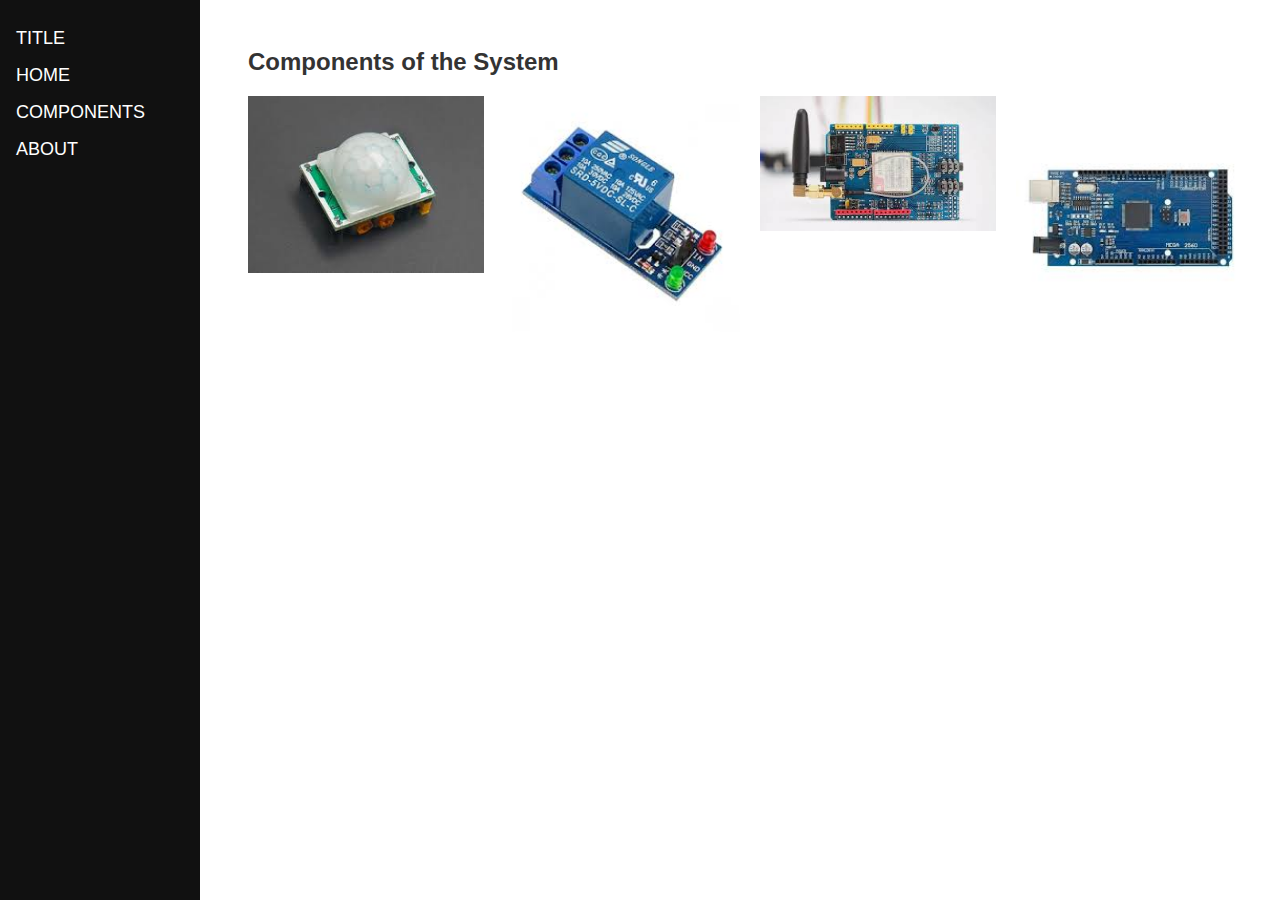
==== components.html @ 9fe048f8 "Add files via upload" ====
<!DOCTYPE html>
<html lang="en">
<head>
  <meta charset="UTF-8">
  <meta name="viewport" content="width=device-width, initial-scale=1.0">
  <link rel="stylesheet" href="style.css">
  <title>Light Control - Components</title>
</head>
<body>
  <div class="sidenav">
    <a href="index.html">TITLE</a>
    <a href="home.html">HOME</a>
    <a href="components.html">COMPONENTS</a>
    <a href="about.html">ABOUT</a>
  </div>

  <div class="content">
    <h2>Components of the System</h2>
    <div class="gallery">
      <div class="gallery-item">
        <img src="pirsensor.jpg" alt="PIR Sensor">
        <div class="caption">PIR Sensor</div>
      </div>
      <div class="gallery-item">
        <img src="relay.jpg" alt="Relay Module">
        <div class="caption">Relay Module</div>
      </div>
      <div class="gallery-item">
        <img src="sim900.jpg" alt="SIM900 Module">
        <div class="caption">SIM900 Module</div>
      </div>
      <div class="gallery-item">
        <img src="arduino.jpg" alt="Arduino Mega">
        <div class="caption">Arduino Mega</div>
      </div>
    </div>
  </div>
</body>
</html>
---- style.css ----
/* General body styling */
body {
  font-family: Arial, sans-serif;
}

/* Sidebar navigation */
.sidenav {
  height: 100%;
  width: 200px;
  position: fixed;
  top: 0;
  left: 0;
  background-color: #111;
  padding-top: 20px;
}

.sidenav a {
  padding: 8px 8px 8px 16px;
  text-decoration: none;
  font-size: 18px;
  color: white;
  display: block;
}

.sidenav a:hover {
  background-color: #575757;
}

/* Content section styling */
.content {
  margin-left: 220px;
  padding: 20px;
}

h2 {
  color: #333;
}

/* Image gallery layout */
.gallery {
  display: grid;
  grid-template-columns: repeat(auto-fill, minmax(200px, 1fr));
  gap: 20px;
  margin-top: 20px;
}

.gallery-item {
  position: relative;
  overflow: hidden;
}

.gallery-item img {
  width: 100%;
  height: auto;
  display: block;
  transition: transform 0.3s ease;
}

.gallery-item:hover img {
  transform: scale(1.1);
}

.caption {
  position: absolute;
  bottom: 0;
  left: 0;
  width: 100%;
  background-color: rgba(0, 0, 0, 0.7);
  color: white;
  text-align: center;
  padding: 10px 0;
  opacity: 0;
  transition: opacity 0.3s ease;
}

.gallery-item:hover .caption {
  opacity: 1;
}
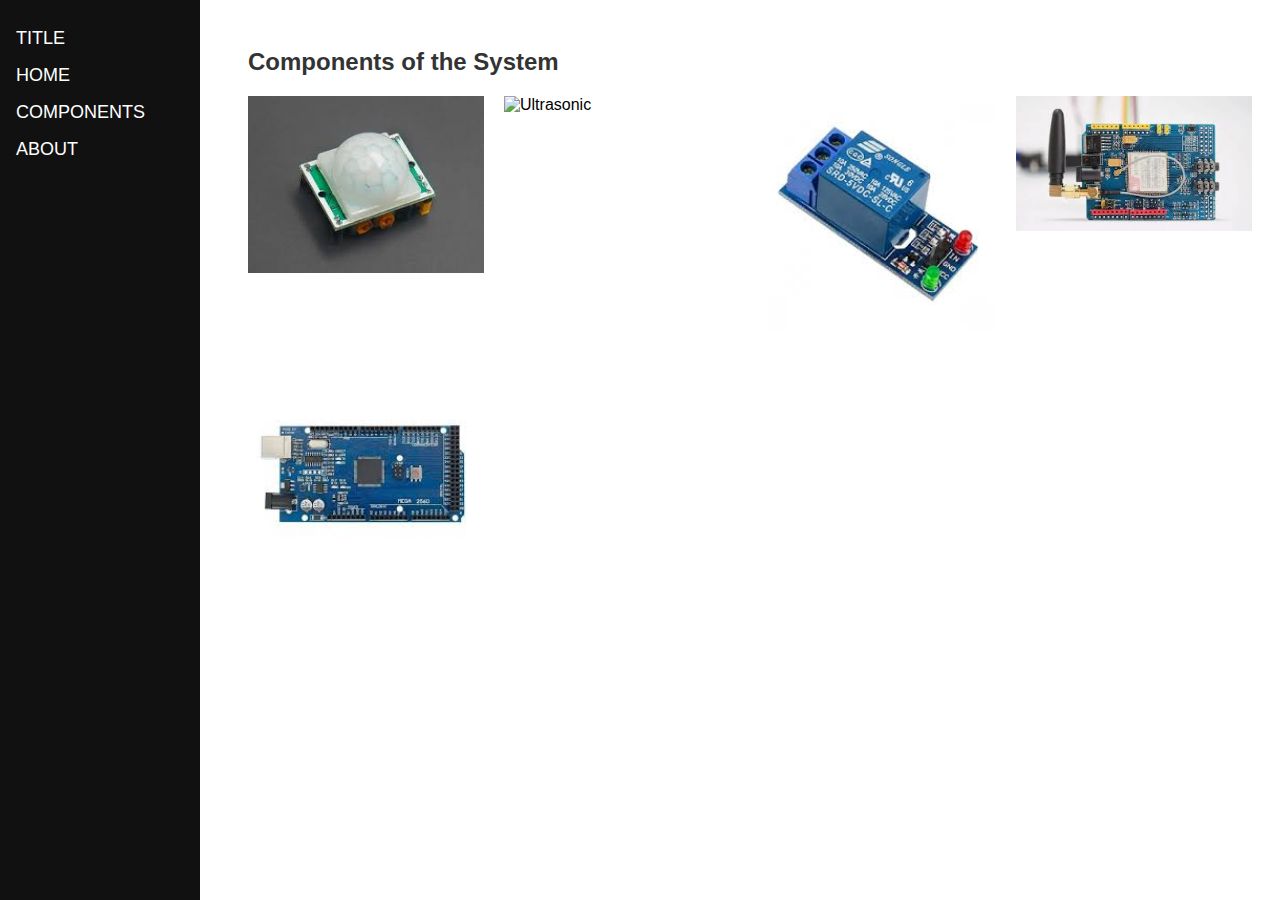
==== commit 04d4bef5: "components.html" ====
--- a/components.html
+++ b/components.html
@@ -22,6 +22,10 @@
         <div class="caption">PIR Sensor</div>
       </div>
       <div class="gallery-item">
+        <img src="ultrasonic".jpg" alt="Ultrasonic">
+        <div class="caption">Ultrasonic Sensor</div>
+      </div>
+      <div class="gallery-item">
         <img src="relay.jpg" alt="Relay Module">
         <div class="caption">Relay Module</div>
       </div>
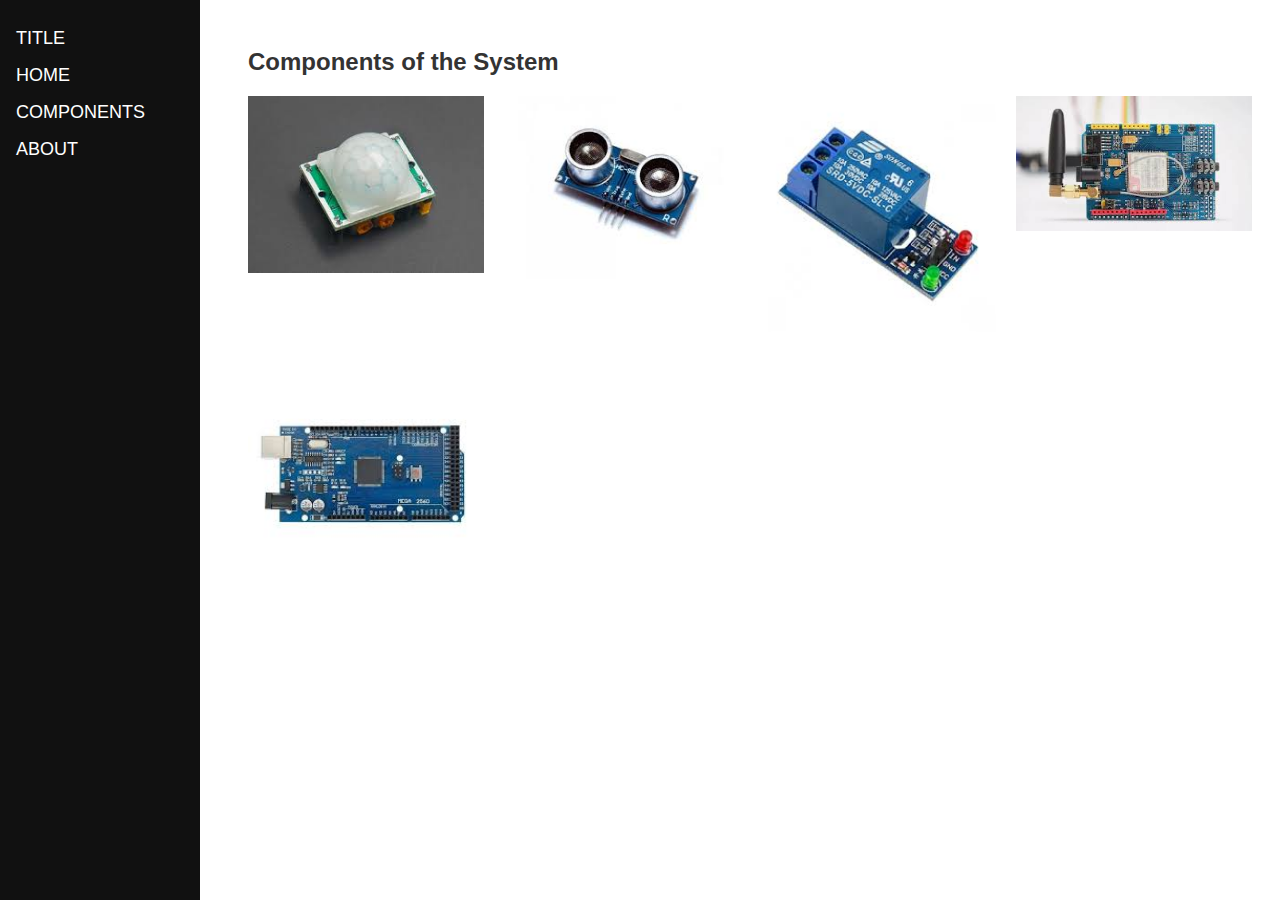
==== commit 7ddaff8f: "components.html" ====
--- a/components.html
+++ b/components.html
@@ -22,7 +22,7 @@
         <div class="caption">PIR Sensor</div>
       </div>
       <div class="gallery-item">
-        <img src="ultrasonic".jpg" alt="Ultrasonic">
+        <img src="ultrasonic.jpg" alt="Ultrasonic">
         <div class="caption">Ultrasonic Sensor</div>
       </div>
       <div class="gallery-item">
